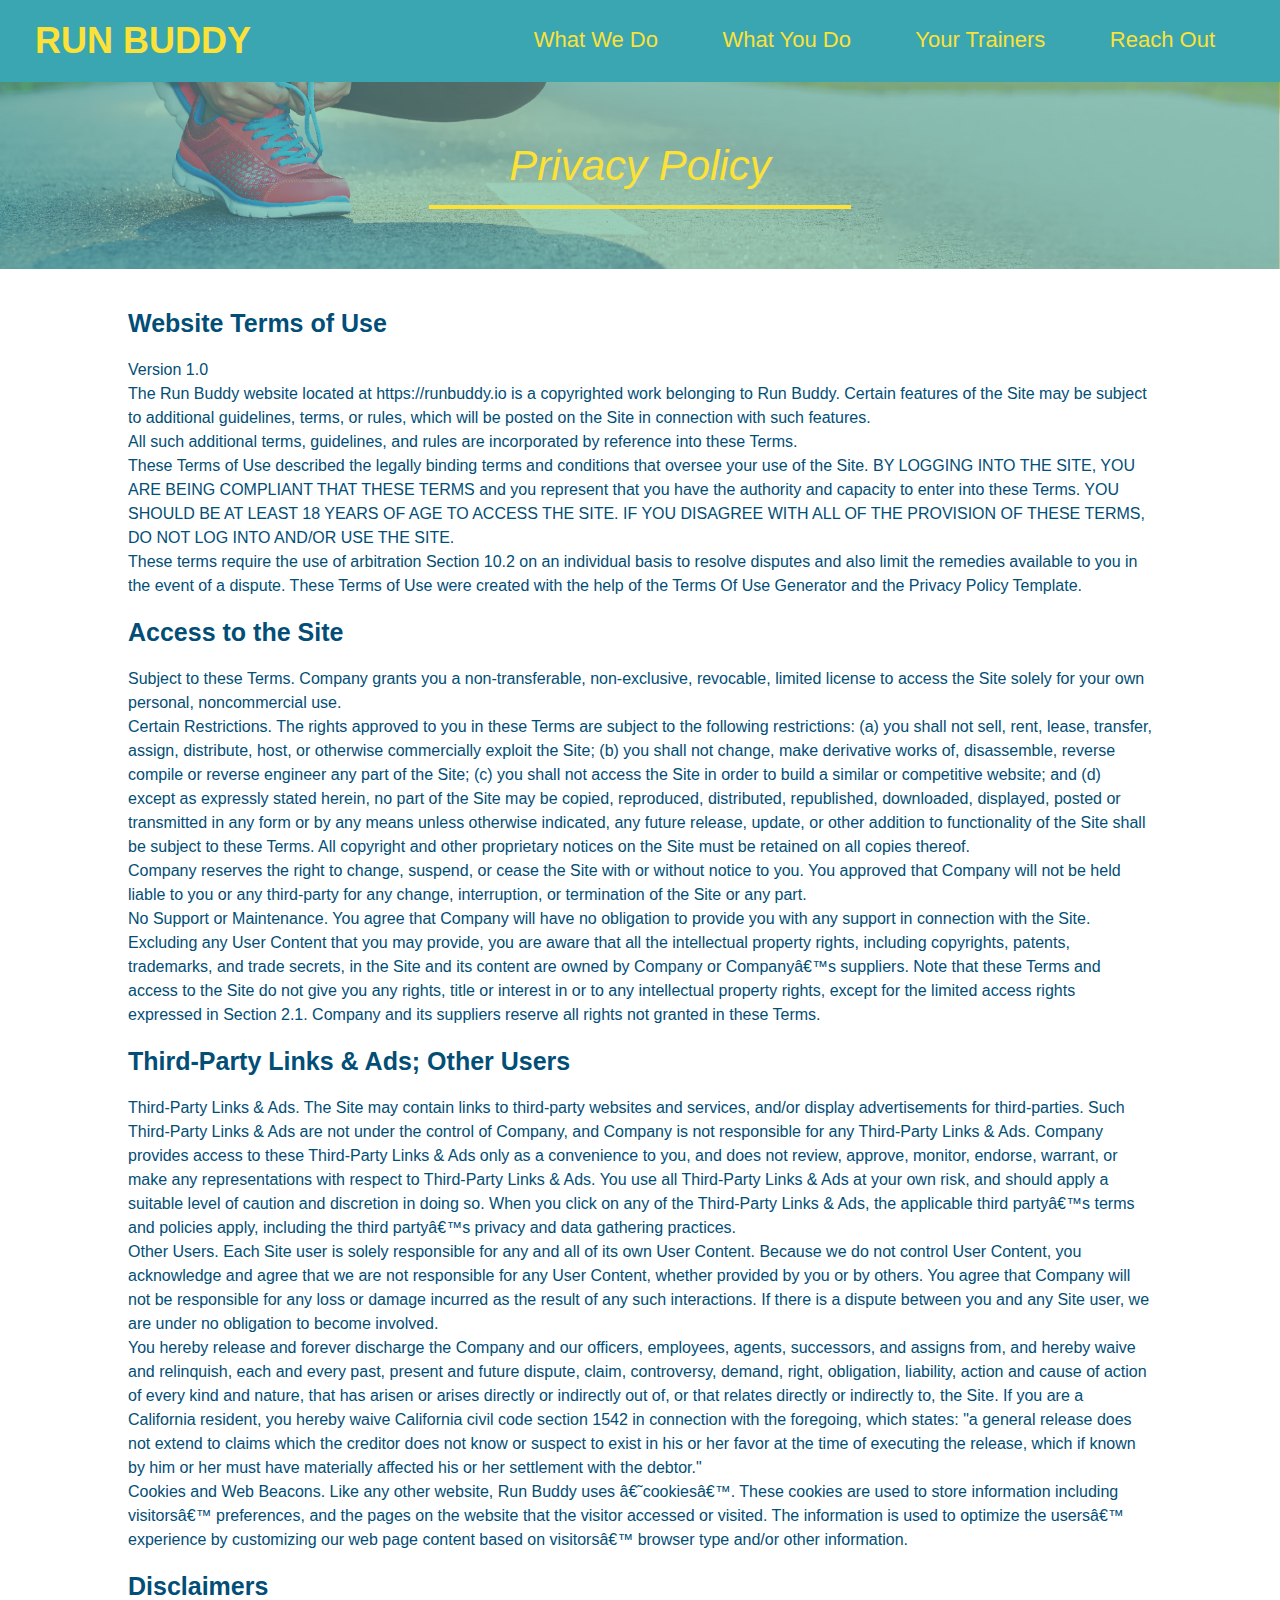
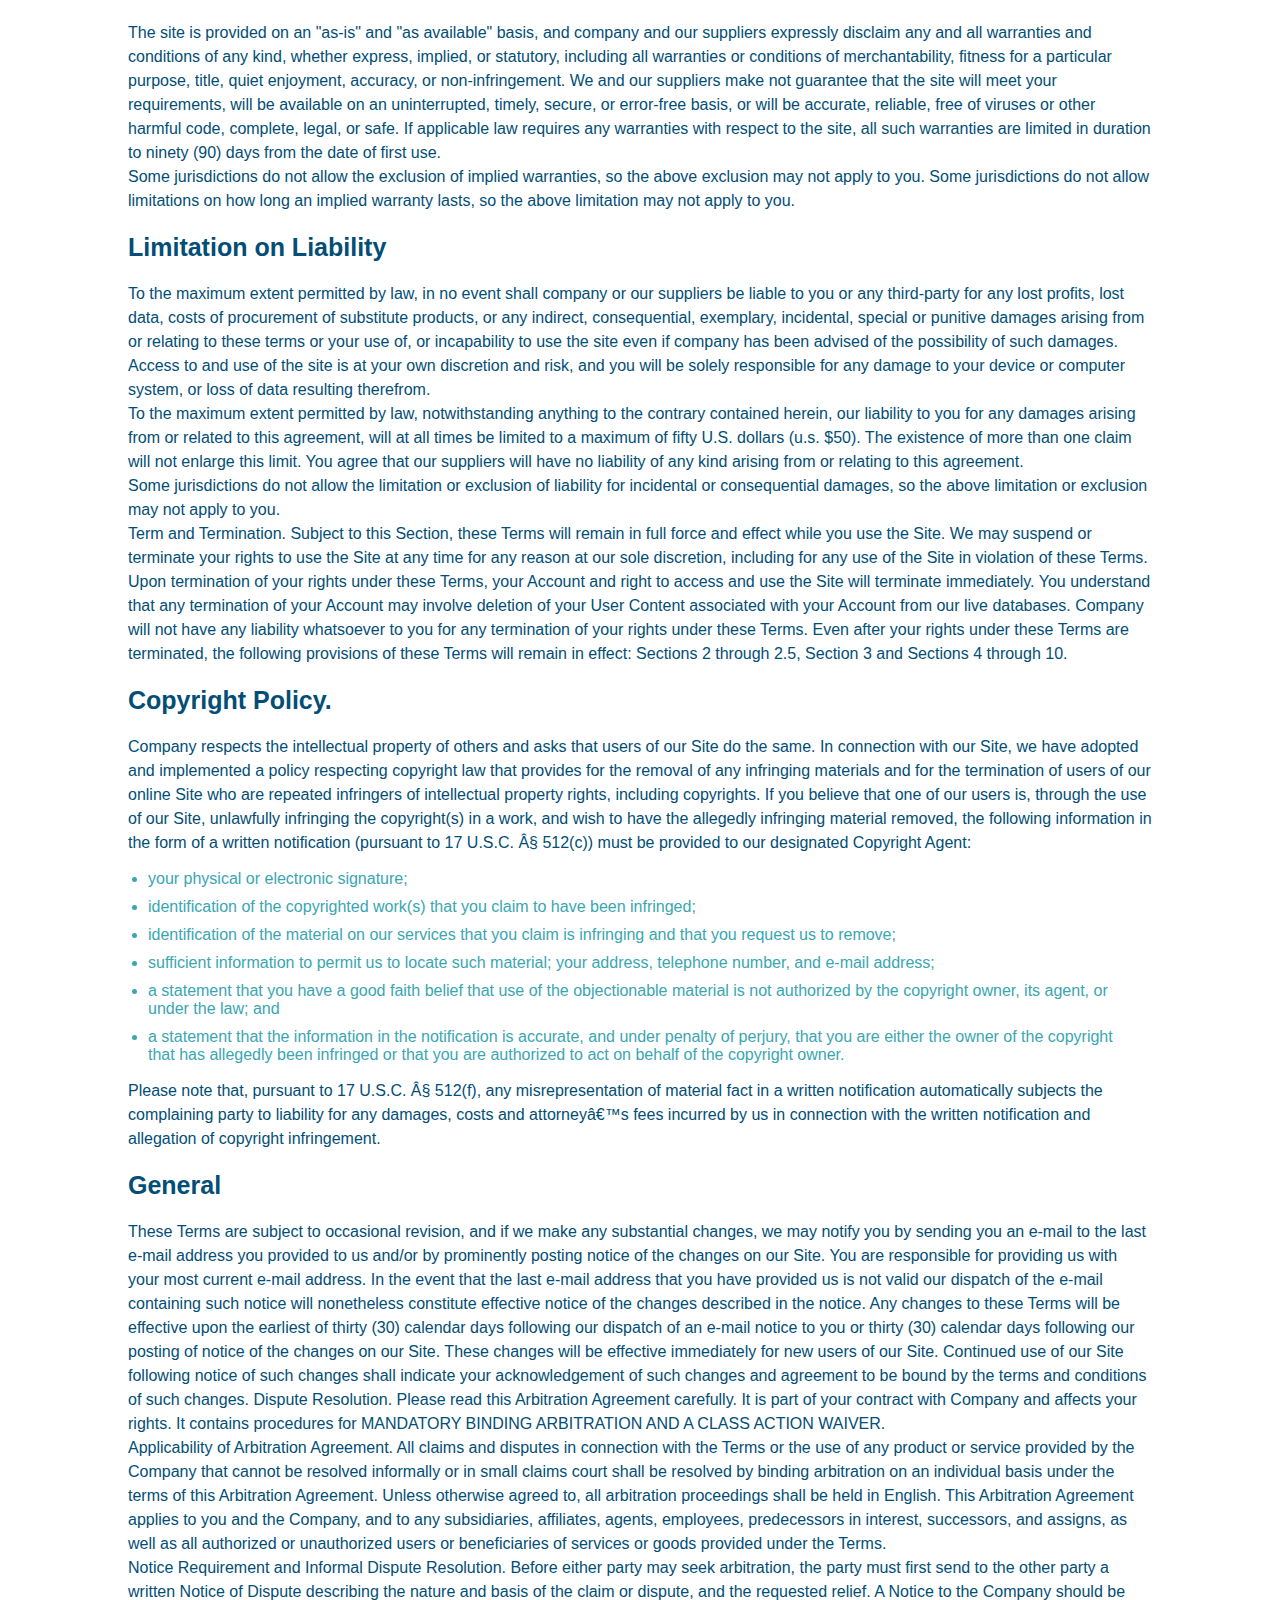
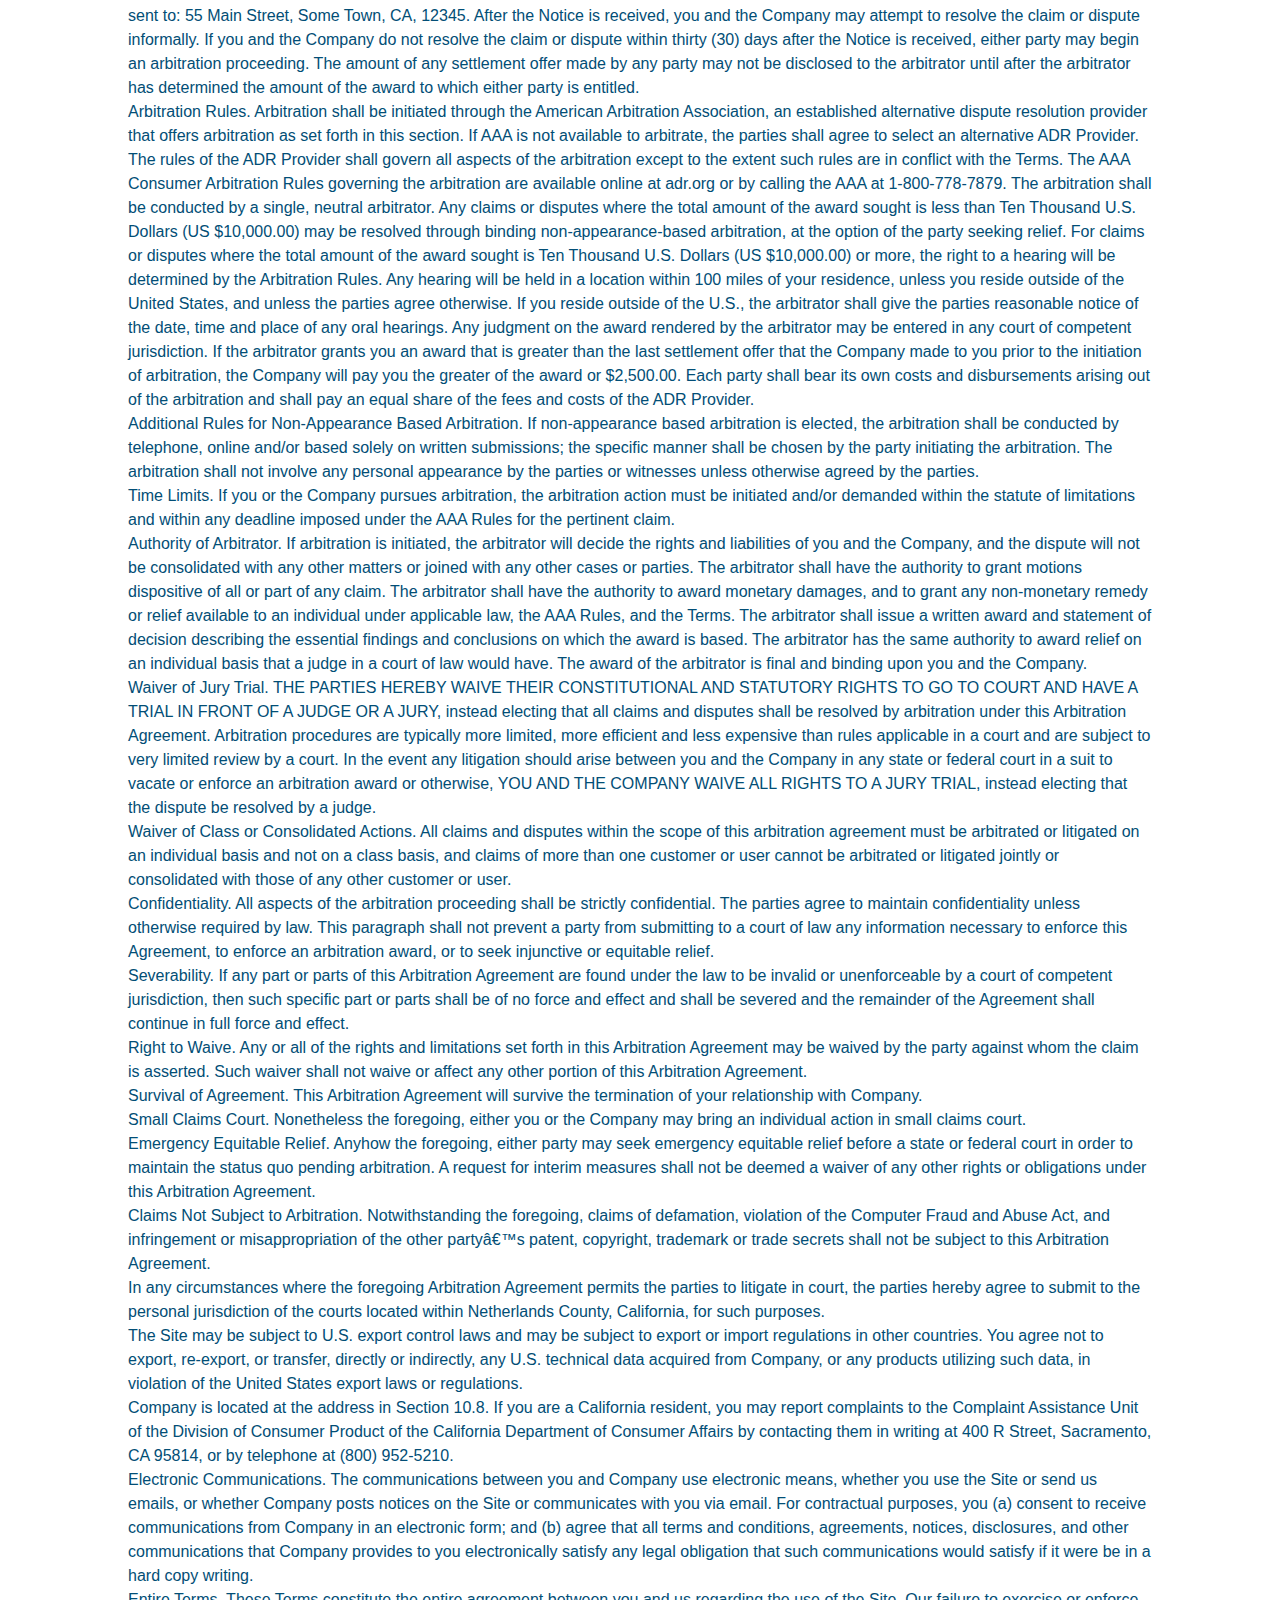
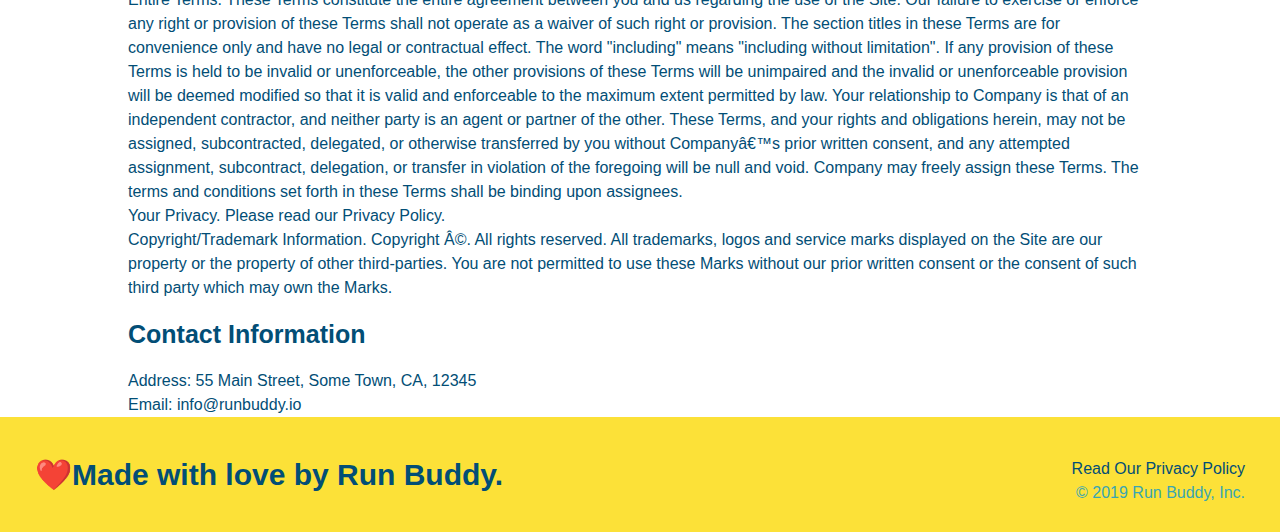
==== privacy-policy.html @ bc2515aa "privacy policy" ====
<!DOCTYPE html>
<html lang="en">
  <head>
    <meta charset="UTF-8" />
    <title>Privacy Policy - Run Buddy</title>
    <link rel="stylesheet" href="./assets/css/style.css">
    <link rel="stylesheet" href="./assets/css/secondary-styles.css">
  </head>

  <body>
    <header>
      <h1>
        <a href="/">RUN BUDDY</a>
      </h1>
      <nav>
        <!-- Unordered List -->
        <ul>
          <!-- List Item -->
          <li>
            <!-- Anchor -->
            <a href="./index.html#what-we-do">What We Do</a>
          </li>
          <li>
            <a href="./index.html#what-you-do">What You Do</a>
          </li>
          <li>
            <a href="./index.html#your-trainers">Your Trainers</a>
          </li>
          <li>
            <a href="./index.html#reach-out">Reach Out</a>
          </li>
        </ul>
      </nav>
    </header>
    <section class="hero">
      <h2 class="page-title">Privacy Policy</h2>
    </section>
    <article class="secondary-content">
      <h3>Website Terms of Use</h3>

      <p>Version 1.0</p>

      <p>
        The Run Buddy website located at https://runbuddy.io is a copyrighted
        work belonging to Run Buddy. Certain features of the Site may be subject
        to additional guidelines, terms, or rules, which will be posted on the
        Site in connection with such features.
      </p>

      <p>
        All such additional terms, guidelines, and rules are incorporated by
        reference into these Terms.
      </p>

      <p>
        These Terms of Use described the legally binding terms and conditions
        that oversee your use of the Site. BY LOGGING INTO THE SITE, YOU ARE
        BEING COMPLIANT THAT THESE TERMS and you represent that you have the
        authority and capacity to enter into these Terms. YOU SHOULD BE AT LEAST
        18 YEARS OF AGE TO ACCESS THE SITE. IF YOU DISAGREE WITH ALL OF THE
        PROVISION OF THESE TERMS, DO NOT LOG INTO AND/OR USE THE SITE.
      </p>

      <p>
        These terms require the use of arbitration Section 10.2 on an individual
        basis to resolve disputes and also limit the remedies available to you
        in the event of a dispute. These Terms of Use were created with the help
        of the Terms Of Use Generator and the Privacy Policy Template.
      </p>

      <h3>Access to the Site</h3>

      <p>
        Subject to these Terms. Company grants you a non-transferable,
        non-exclusive, revocable, limited license to access the Site solely for
        your own personal, noncommercial use.
      </p>

      <p>
        Certain Restrictions. The rights approved to you in these Terms are
        subject to the following restrictions: (a) you shall not sell, rent,
        lease, transfer, assign, distribute, host, or otherwise commercially
        exploit the Site; (b) you shall not change, make derivative works of,
        disassemble, reverse compile or reverse engineer any part of the Site;
        (c) you shall not access the Site in order to build a similar or
        competitive website; and (d) except as expressly stated herein, no part
        of the Site may be copied, reproduced, distributed, republished,
        downloaded, displayed, posted or transmitted in any form or by any means
        unless otherwise indicated, any future release, update, or other
        addition to functionality of the Site shall be subject to these Terms.
        All copyright and other proprietary notices on the Site must be retained
        on all copies thereof.
      </p>

      <p>
        Company reserves the right to change, suspend, or cease the Site with or
        without notice to you. You approved that Company will not be held liable
        to you or any third-party for any change, interruption, or termination
        of the Site or any part.
      </p>

      <p>
        No Support or Maintenance. You agree that Company will have no
        obligation to provide you with any support in connection with the Site.
      </p>

      <p>
        Excluding any User Content that you may provide, you are aware that all
        the intellectual property rights, including copyrights, patents,
        trademarks, and trade secrets, in the Site and its content are owned by
        Company or Companyâ€™s suppliers. Note that these Terms and access to
        the Site do not give you any rights, title or interest in or to any
        intellectual property rights, except for the limited access rights
        expressed in Section 2.1. Company and its suppliers reserve all rights
        not granted in these Terms.
      </p>

      <h3>Third-Party Links & Ads; Other Users</h3>

      <p>
        Third-Party Links & Ads. The Site may contain links to third-party
        websites and services, and/or display advertisements for third-parties.
        Such Third-Party Links & Ads are not under the control of Company, and
        Company is not responsible for any Third-Party Links & Ads. Company
        provides access to these Third-Party Links & Ads only as a convenience
        to you, and does not review, approve, monitor, endorse, warrant, or make
        any representations with respect to Third-Party Links & Ads. You use all
        Third-Party Links & Ads at your own risk, and should apply a suitable
        level of caution and discretion in doing so. When you click on any of
        the Third-Party Links & Ads, the applicable third partyâ€™s terms and
        policies apply, including the third partyâ€™s privacy and data gathering
        practices.
      </p>

      <p>
        Other Users. Each Site user is solely responsible for any and all of its
        own User Content. Because we do not control User Content, you
        acknowledge and agree that we are not responsible for any User Content,
        whether provided by you or by others. You agree that Company will not be
        responsible for any loss or damage incurred as the result of any such
        interactions. If there is a dispute between you and any Site user, we
        are under no obligation to become involved.
      </p>

      <p>
        You hereby release and forever discharge the Company and our officers,
        employees, agents, successors, and assigns from, and hereby waive and
        relinquish, each and every past, present and future dispute, claim,
        controversy, demand, right, obligation, liability, action and cause of
        action of every kind and nature, that has arisen or arises directly or
        indirectly out of, or that relates directly or indirectly to, the Site.
        If you are a California resident, you hereby waive California civil code
        section 1542 in connection with the foregoing, which states: "a general
        release does not extend to claims which the creditor does not know or
        suspect to exist in his or her favor at the time of executing the
        release, which if known by him or her must have materially affected his
        or her settlement with the debtor."
      </p>

      <p>
        Cookies and Web Beacons. Like any other website, Run Buddy uses
        â€˜cookiesâ€™. These cookies are used to store information including
        visitorsâ€™ preferences, and the pages on the website that the visitor
        accessed or visited. The information is used to optimize the usersâ€™
        experience by customizing our web page content based on visitorsâ€™
        browser type and/or other information.
      </p>

      <h3>Disclaimers</h3>

      <p>
        The site is provided on an "as-is" and "as available" basis, and company
        and our suppliers expressly disclaim any and all warranties and
        conditions of any kind, whether express, implied, or statutory,
        including all warranties or conditions of merchantability, fitness for a
        particular purpose, title, quiet enjoyment, accuracy, or
        non-infringement. We and our suppliers make not guarantee that the site
        will meet your requirements, will be available on an uninterrupted,
        timely, secure, or error-free basis, or will be accurate, reliable, free
        of viruses or other harmful code, complete, legal, or safe. If
        applicable law requires any warranties with respect to the site, all
        such warranties are limited in duration to ninety (90) days from the
        date of first use.
      </p>

      <p>
        Some jurisdictions do not allow the exclusion of implied warranties, so
        the above exclusion may not apply to you. Some jurisdictions do not
        allow limitations on how long an implied warranty lasts, so the above
        limitation may not apply to you.
      </p>

      <h3>Limitation on Liability</h3>

      <p>
        To the maximum extent permitted by law, in no event shall company or our
        suppliers be liable to you or any third-party for any lost profits, lost
        data, costs of procurement of substitute products, or any indirect,
        consequential, exemplary, incidental, special or punitive damages
        arising from or relating to these terms or your use of, or incapability
        to use the site even if company has been advised of the possibility of
        such damages. Access to and use of the site is at your own discretion
        and risk, and you will be solely responsible for any damage to your
        device or computer system, or loss of data resulting therefrom.
      </p>

      <p>
        To the maximum extent permitted by law, notwithstanding anything to the
        contrary contained herein, our liability to you for any damages arising
        from or related to this agreement, will at all times be limited to a
        maximum of fifty U.S. dollars (u.s. $50). The existence of more than one
        claim will not enlarge this limit. You agree that our suppliers will
        have no liability of any kind arising from or relating to this
        agreement.
      </p>

      <p>
        Some jurisdictions do not allow the limitation or exclusion of liability
        for incidental or consequential damages, so the above limitation or
        exclusion may not apply to you.
      </p>

      <p>
        Term and Termination. Subject to this Section, these Terms will remain
        in full force and effect while you use the Site. We may suspend or
        terminate your rights to use the Site at any time for any reason at our
        sole discretion, including for any use of the Site in violation of these
        Terms. Upon termination of your rights under these Terms, your Account
        and right to access and use the Site will terminate immediately. You
        understand that any termination of your Account may involve deletion of
        your User Content associated with your Account from our live databases.
        Company will not have any liability whatsoever to you for any
        termination of your rights under these Terms. Even after your rights
        under these Terms are terminated, the following provisions of these
        Terms will remain in effect: Sections 2 through 2.5, Section 3 and
        Sections 4 through 10.
      </p>

      <h3>Copyright Policy.</h3>

      <p>
        Company respects the intellectual property of others and asks that users
        of our Site do the same. In connection with our Site, we have adopted
        and implemented a policy respecting copyright law that provides for the
        removal of any infringing materials and for the termination of users of
        our online Site who are repeated infringers of intellectual property
        rights, including copyrights. If you believe that one of our users is,
        through the use of our Site, unlawfully infringing the copyright(s) in a
        work, and wish to have the allegedly infringing material removed, the
        following information in the form of a written notification (pursuant to
        17 U.S.C. Â§ 512(c)) must be provided to our designated Copyright Agent:
      </p>

      <ul>
        <li>your physical or electronic signature;</li>
        <li>
          identification of the copyrighted work(s) that you claim to have been
          infringed;
        </li>
        <li>
          identification of the material on our services that you claim is
          infringing and that you request us to remove;
        </li>
        <li>
          sufficient information to permit us to locate such material; your
          address, telephone number, and e-mail address;
        </li>
        <li>
          a statement that you have a good faith belief that use of the
          objectionable material is not authorized by the copyright owner, its
          agent, or under the law; and
        </li>
        <li>
          a statement that the information in the notification is accurate, and
          under penalty of perjury, that you are either the owner of the
          copyright that has allegedly been infringed or that you are authorized
          to act on behalf of the copyright owner.
        </li>
      </ul>

      <p>
        Please note that, pursuant to 17 U.S.C. Â§ 512(f), any misrepresentation
        of material fact in a written notification automatically subjects the
        complaining party to liability for any damages, costs and attorneyâ€™s
        fees incurred by us in connection with the written notification and
        allegation of copyright infringement.
      </p>

      <h3>General</h3>

      <p>
        These Terms are subject to occasional revision, and if we make any
        substantial changes, we may notify you by sending you an e-mail to the
        last e-mail address you provided to us and/or by prominently posting
        notice of the changes on our Site. You are responsible for providing us
        with your most current e-mail address. In the event that the last e-mail
        address that you have provided us is not valid our dispatch of the
        e-mail containing such notice will nonetheless constitute effective
        notice of the changes described in the notice. Any changes to these
        Terms will be effective upon the earliest of thirty (30) calendar days
        following our dispatch of an e-mail notice to you or thirty (30)
        calendar days following our posting of notice of the changes on our
        Site. These changes will be effective immediately for new users of our
        Site. Continued use of our Site following notice of such changes shall
        indicate your acknowledgement of such changes and agreement to be bound
        by the terms and conditions of such changes. Dispute Resolution. Please
        read this Arbitration Agreement carefully. It is part of your contract
        with Company and affects your rights. It contains procedures for
        MANDATORY BINDING ARBITRATION AND A CLASS ACTION WAIVER.
      </p>

      <p>
        Applicability of Arbitration Agreement. All claims and disputes in
        connection with the Terms or the use of any product or service provided
        by the Company that cannot be resolved informally or in small claims
        court shall be resolved by binding arbitration on an individual basis
        under the terms of this Arbitration Agreement. Unless otherwise agreed
        to, all arbitration proceedings shall be held in English. This
        Arbitration Agreement applies to you and the Company, and to any
        subsidiaries, affiliates, agents, employees, predecessors in interest,
        successors, and assigns, as well as all authorized or unauthorized users
        or beneficiaries of services or goods provided under the Terms.
      </p>

      <p>
        Notice Requirement and Informal Dispute Resolution. Before either party
        may seek arbitration, the party must first send to the other party a
        written Notice of Dispute describing the nature and basis of the claim
        or dispute, and the requested relief. A Notice to the Company should be
        sent to: 55 Main Street, Some Town, CA, 12345. After the Notice is
        received, you and the Company may attempt to resolve the claim or
        dispute informally. If you and the Company do not resolve the claim or
        dispute within thirty (30) days after the Notice is received, either
        party may begin an arbitration proceeding. The amount of any settlement
        offer made by any party may not be disclosed to the arbitrator until
        after the arbitrator has determined the amount of the award to which
        either party is entitled.
      </p>

      <p>
        Arbitration Rules. Arbitration shall be initiated through the American
        Arbitration Association, an established alternative dispute resolution
        provider that offers arbitration as set forth in this section. If AAA is
        not available to arbitrate, the parties shall agree to select an
        alternative ADR Provider. The rules of the ADR Provider shall govern all
        aspects of the arbitration except to the extent such rules are in
        conflict with the Terms. The AAA Consumer Arbitration Rules governing
        the arbitration are available online at adr.org or by calling the AAA at
        1-800-778-7879. The arbitration shall be conducted by a single, neutral
        arbitrator. Any claims or disputes where the total amount of the award
        sought is less than Ten Thousand U.S. Dollars (US $10,000.00) may be
        resolved through binding non-appearance-based arbitration, at the option
        of the party seeking relief. For claims or disputes where the total
        amount of the award sought is Ten Thousand U.S. Dollars (US $10,000.00)
        or more, the right to a hearing will be determined by the Arbitration
        Rules. Any hearing will be held in a location within 100 miles of your
        residence, unless you reside outside of the United States, and unless
        the parties agree otherwise. If you reside outside of the U.S., the
        arbitrator shall give the parties reasonable notice of the date, time
        and place of any oral hearings. Any judgment on the award rendered by
        the arbitrator may be entered in any court of competent jurisdiction. If
        the arbitrator grants you an award that is greater than the last
        settlement offer that the Company made to you prior to the initiation of
        arbitration, the Company will pay you the greater of the award or
        $2,500.00. Each party shall bear its own costs and disbursements arising
        out of the arbitration and shall pay an equal share of the fees and
        costs of the ADR Provider.
      </p>

      <p>
        Additional Rules for Non-Appearance Based Arbitration. If non-appearance
        based arbitration is elected, the arbitration shall be conducted by
        telephone, online and/or based solely on written submissions; the
        specific manner shall be chosen by the party initiating the arbitration.
        The arbitration shall not involve any personal appearance by the parties
        or witnesses unless otherwise agreed by the parties.
      </p>

      <p>
        Time Limits. If you or the Company pursues arbitration, the arbitration
        action must be initiated and/or demanded within the statute of
        limitations and within any deadline imposed under the AAA Rules for the
        pertinent claim.
      </p>

      <p>
        Authority of Arbitrator. If arbitration is initiated, the arbitrator
        will decide the rights and liabilities of you and the Company, and the
        dispute will not be consolidated with any other matters or joined with
        any other cases or parties. The arbitrator shall have the authority to
        grant motions dispositive of all or part of any claim. The arbitrator
        shall have the authority to award monetary damages, and to grant any
        non-monetary remedy or relief available to an individual under
        applicable law, the AAA Rules, and the Terms. The arbitrator shall issue
        a written award and statement of decision describing the essential
        findings and conclusions on which the award is based. The arbitrator has
        the same authority to award relief on an individual basis that a judge
        in a court of law would have. The award of the arbitrator is final and
        binding upon you and the Company.
      </p>

      <p>
        Waiver of Jury Trial. THE PARTIES HEREBY WAIVE THEIR CONSTITUTIONAL AND
        STATUTORY RIGHTS TO GO TO COURT AND HAVE A TRIAL IN FRONT OF A JUDGE OR
        A JURY, instead electing that all claims and disputes shall be resolved
        by arbitration under this Arbitration Agreement. Arbitration procedures
        are typically more limited, more efficient and less expensive than rules
        applicable in a court and are subject to very limited review by a court.
        In the event any litigation should arise between you and the Company in
        any state or federal court in a suit to vacate or enforce an arbitration
        award or otherwise, YOU AND THE COMPANY WAIVE ALL RIGHTS TO A JURY
        TRIAL, instead electing that the dispute be resolved by a judge.
      </p>

      <p>
        Waiver of Class or Consolidated Actions. All claims and disputes within
        the scope of this arbitration agreement must be arbitrated or litigated
        on an individual basis and not on a class basis, and claims of more than
        one customer or user cannot be arbitrated or litigated jointly or
        consolidated with those of any other customer or user.
      </p>

      <p>
        Confidentiality. All aspects of the arbitration proceeding shall be
        strictly confidential. The parties agree to maintain confidentiality
        unless otherwise required by law. This paragraph shall not prevent a
        party from submitting to a court of law any information necessary to
        enforce this Agreement, to enforce an arbitration award, or to seek
        injunctive or equitable relief.
      </p>

      <p>
        Severability. If any part or parts of this Arbitration Agreement are
        found under the law to be invalid or unenforceable by a court of
        competent jurisdiction, then such specific part or parts shall be of no
        force and effect and shall be severed and the remainder of the Agreement
        shall continue in full force and effect.
      </p>

      <p>
        Right to Waive. Any or all of the rights and limitations set forth in
        this Arbitration Agreement may be waived by the party against whom the
        claim is asserted. Such waiver shall not waive or affect any other
        portion of this Arbitration Agreement.
      </p>

      <p>
        Survival of Agreement. This Arbitration Agreement will survive the
        termination of your relationship with Company.
      </p>

      <p>
        Small Claims Court. Nonetheless the foregoing, either you or the Company
        may bring an individual action in small claims court.
      </p>

      <p>
        Emergency Equitable Relief. Anyhow the foregoing, either party may seek
        emergency equitable relief before a state or federal court in order to
        maintain the status quo pending arbitration. A request for interim
        measures shall not be deemed a waiver of any other rights or obligations
        under this Arbitration Agreement.
      </p>

      <p>
        Claims Not Subject to Arbitration. Notwithstanding the foregoing, claims
        of defamation, violation of the Computer Fraud and Abuse Act, and
        infringement or misappropriation of the other partyâ€™s patent,
        copyright, trademark or trade secrets shall not be subject to this
        Arbitration Agreement.
      </p>

      <p>
        In any circumstances where the foregoing Arbitration Agreement permits
        the parties to litigate in court, the parties hereby agree to submit to
        the personal jurisdiction of the courts located within Netherlands
        County, California, for such purposes.
      </p>

      <p>
        The Site may be subject to U.S. export control laws and may be subject
        to export or import regulations in other countries. You agree not to
        export, re-export, or transfer, directly or indirectly, any U.S.
        technical data acquired from Company, or any products utilizing such
        data, in violation of the United States export laws or regulations.
      </p>

      <p>
        Company is located at the address in Section 10.8. If you are a
        California resident, you may report complaints to the Complaint
        Assistance Unit of the Division of Consumer Product of the California
        Department of Consumer Affairs by contacting them in writing at 400 R
        Street, Sacramento, CA 95814, or by telephone at (800) 952-5210.
      </p>

      <p>
        Electronic Communications. The communications between you and Company
        use electronic means, whether you use the Site or send us emails, or
        whether Company posts notices on the Site or communicates with you via
        email. For contractual purposes, you (a) consent to receive
        communications from Company in an electronic form; and (b) agree that
        all terms and conditions, agreements, notices, disclosures, and other
        communications that Company provides to you electronically satisfy any
        legal obligation that such communications would satisfy if it were be in
        a hard copy writing.
      </p>

      <p>
        Entire Terms. These Terms constitute the entire agreement between you
        and us regarding the use of the Site. Our failure to exercise or enforce
        any right or provision of these Terms shall not operate as a waiver of
        such right or provision. The section titles in these Terms are for
        convenience only and have no legal or contractual effect. The word
        "including" means "including without limitation". If any provision of
        these Terms is held to be invalid or unenforceable, the other provisions
        of these Terms will be unimpaired and the invalid or unenforceable
        provision will be deemed modified so that it is valid and enforceable to
        the maximum extent permitted by law. Your relationship to Company is
        that of an independent contractor, and neither party is an agent or
        partner of the other. These Terms, and your rights and obligations
        herein, may not be assigned, subcontracted, delegated, or otherwise
        transferred by you without Companyâ€™s prior written consent, and any
        attempted assignment, subcontract, delegation, or transfer in violation
        of the foregoing will be null and void. Company may freely assign these
        Terms. The terms and conditions set forth in these Terms shall be
        binding upon assignees.
      </p>

      <p>Your Privacy. Please read our Privacy Policy.</p>

      <p>
        Copyright/Trademark Information. Copyright Â©. All rights reserved. All
        trademarks, logos and service marks displayed on the Site are our
        property or the property of other third-parties. You are not permitted
        to use these Marks without our prior written consent or the consent of
        such third party which may own the Marks.
      </p>

      <h3>Contact Information</h3>

      <p>Address: 55 Main Street, Some Town, CA, 12345</p>

      <p>Email: info@runbuddy.io</p>
    </article>
    <footer>
      <h2>&#10084;&#65039;Made with love by Run Buddy.</h2>
      <div>
        <a>Read Our Privacy Policy</a>
        <br />
        &copy; 2019 Run Buddy, Inc.
      </div>
    </footer>
  </body>
</html>
---- assets/css/style.css ----
* {
    margin: 0;
    padding: 0;
    box-sizing: border-box;
}

body {
    font-family: Helvetica, Arial, sans-serif;
    color: #39a6b2;
}

header {
    padding: 20px 35px;
    background-color: #39a6b2;
}

header h1 {
    font-weight: bold;
    font-size: 36px;
    color: #fce138;
    margin: 0;
    display: inline;
}

header a {
    color: #fce138;
    text-decoration: none;
}

header nav {
    float: right;
    margin: 7px 0;
}

header nav ul li {
    display: inline;
}

header nav ul li a {
    margin: 0 30px;
    font-weight: lighter;
    font-size: 22px;
}

footer {
    background: #fce138;
    width: 100%;
    padding: 40px 35px;
}

footer h2 {
    display: inline;
    color: #024e76;
    font-size: 30px;
    margin: 0;
}

footer div {
    float: right;
    line-height: 1.5;
    text-align: right;
}

footer a {
    color: #024e76;
}

section {
    padding: 60px;
}

.hero {
    background-image: url("../images/hero-bg.jpg");
    height: 600px;
    background-size: cover;
    background-position: center;
    position: relative;
}

.hero-form {
    color: #024e76;
    background-color: #fce138;
    padding: 20px;
    width: 500px;
    border: solid 3px #024e76;
    position: absolute;
    bottom: 120px;
    right: 140px;
}

.hero-form h3 {
    margin: 0;
    font-size: 24px;
}

.hero-form p {
    margin: 5px 0 15px 0;
}

.form-input {
    border: 1px solid #024e76;
    display: block;
    padding: 7px 15px;
    font-size: 16px;
    color: #024e76;
    width: 100%;
    margin-bottom: 15px;
}

.hero-form label {
    margin: 0 5px;
}

.hero-form button {
    color: #fce138;
    background-color: #024e76;
    border: none;
    padding: 10px 20px;
    font-size: 16px;
}

.intro {
    text-align: center;
}


.intro p {
    line-height: 1.7;
    color: #39a6b2;
    width: 80%;
    font-size: 20px;
    margin: 0 auto;
}

.steps {
    text-align: center;
    background: #fce138;
}

.steps div {
    margin-bottom: 80px;
}

.steps img {
    width: 15%;
    margin: 10px 0;
}

.steps h3 {
    color: #024e76;
    font-size: 46px;
    margin-top: 10px;
}

.steps p {
    color: #39a6b2;
    font-size: 23px;
}

.steps span {
    font-size: 38px;
}

.section-title {
    font-size: 55px;
    color: #024e76;
    margin-bottom: 35px;
    padding: 0 100px 20px 100px;
    display: inline-block;
    border-bottom: 3px solid;
}

.primary-border {
    border-color: #fce138;
}

.secondary-border {
    border-color: #39a6b2;
}

.trainers {
    text-align: center;
}

.trainer {
    width: 900px;
    margin: 0 auto 30px auto;
    background: #024e76;
    color: #fce138;
    overflow: auto;
}

.trainer img {
    width: 35%;
    float: left;
}

.trainer-bio {
    padding: 35px;
    float: left;
    width: 65%;
}

.text-left {
    text-align: left;
}

.text-right {
    text-align: right;
}

.trainer-bio h3 {
    font-size: 32px;
    margin-bottom: 8px;
}

.trainer-bio h4 {
    font-weight: lighter;
    font-size: 26px;
    margin-bottom: 25px;
}

.trainer-bio p {
    font-size: 17px;
    line-height: 1.3;
}

.contact {
    background-color: #024e76;
    text-align: center;
}

.contact h2 {
    color: #fce138;
}

.contact-info iframe {
    width: 400px;
    height: 400px;
}

.contact-info div {
    width: 410px;
    display: inline-block;
    vertical-align: top;
    text-align: left;
    margin: 30px 0 0 60px;
    color: white;
}

.contact-info h3 {
    color: #fce138;
    font-size: 32px;
}

.contact-info p, .contact-info address {
    margin: 20px 0;
    line-height: 1.5;
    font-size: 20px;
    font-style: normal;
}

.contact-info a {
    color: #fce138;
}
---- assets/css/secondary-styles.css ----
.hero {
    background-position: bottom;
    height: auto;
    text-align: center;
    margin-bottom: 40px;
}

.page-title {
    color: #fce138;
    display: inline-block;
    border-bottom: 4px solid #fce138;
    padding: 0 80px 15px 80px;
    font-weight: normal;
    font-size: 42px;
    font-style: italic;
}

.secondary-content {
    width: 80%;
    margin: 0 auto;
    color: #024e76;
}

.secondary-content h3 {
    font-size: 25px;
    margin: 20px 0;
}

.secondary-content p {
    font-size: 16px;
    line-height: 1.5;
    margin: 0 auto;
}

.secondary-content ul {
    margin: 15px 20px;
}

.secondary-content li {
    color: #39a6b2;
    margin: 10px 0;
}
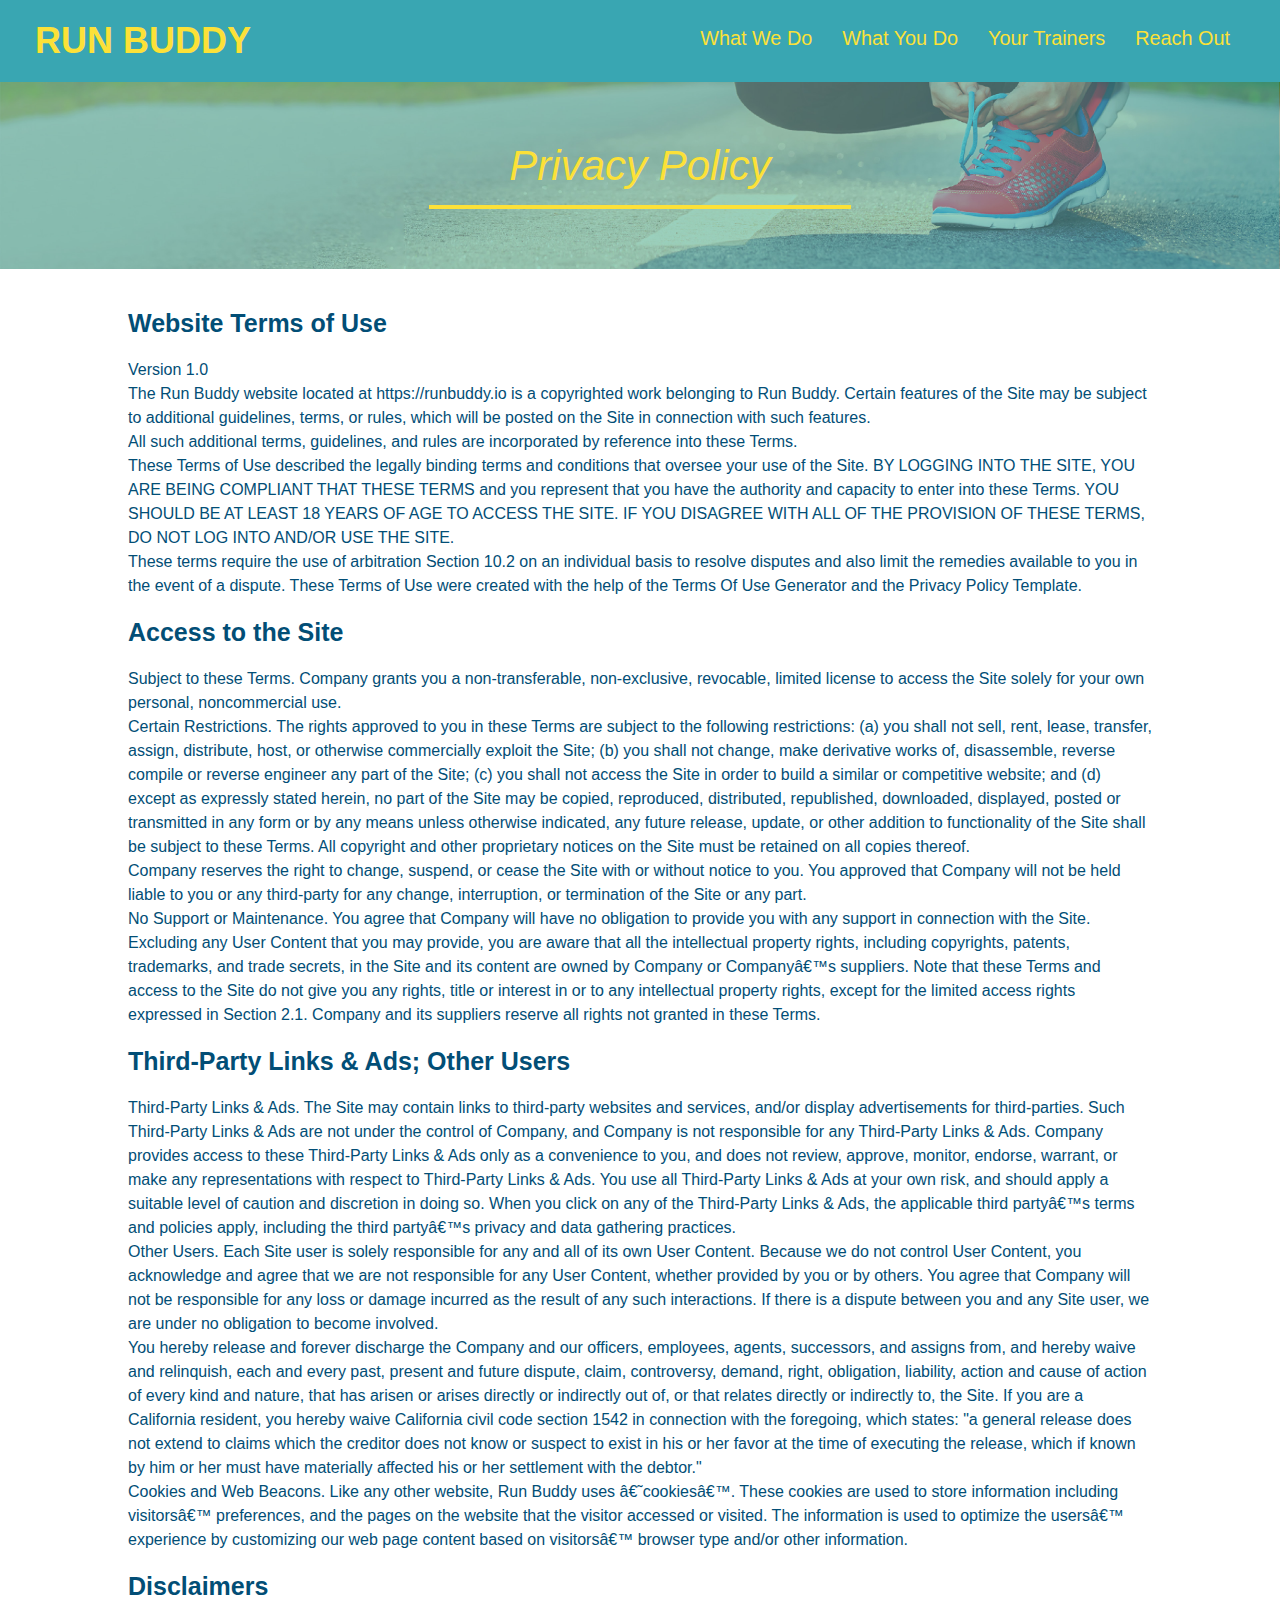
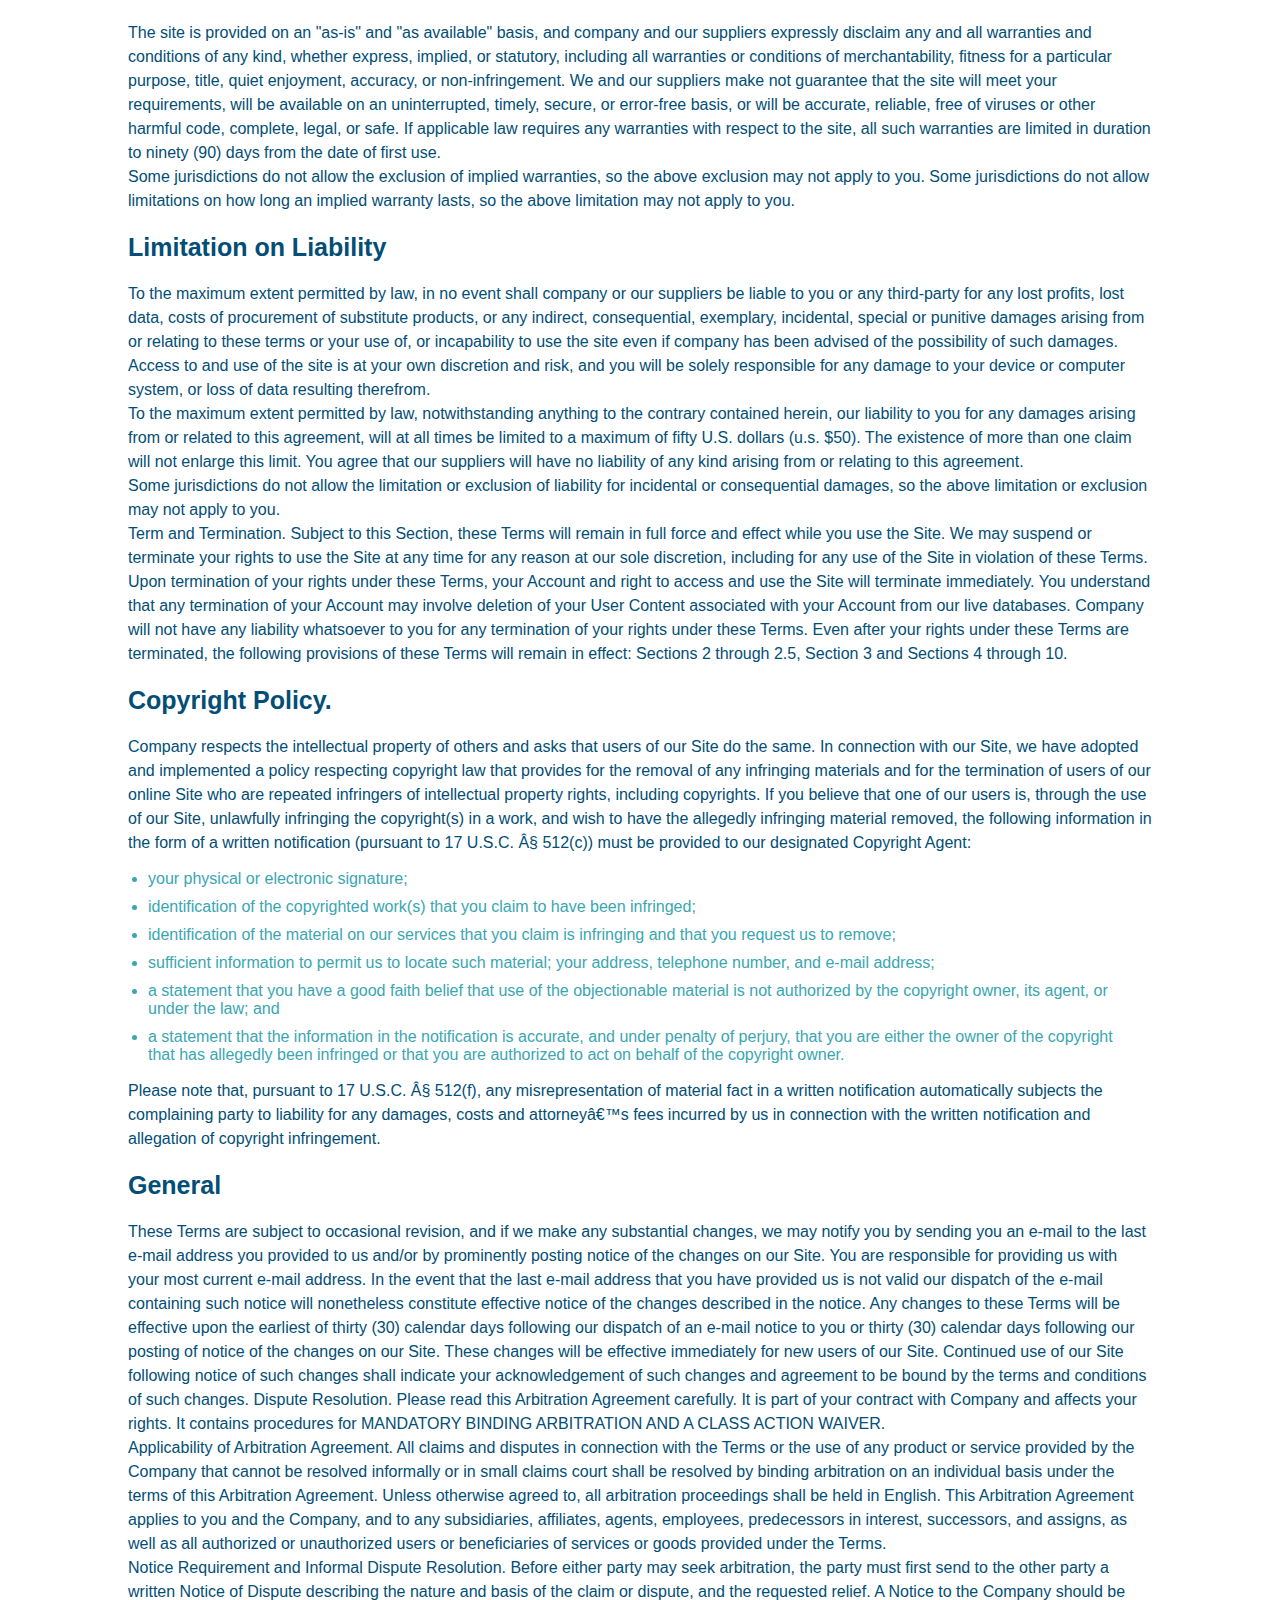
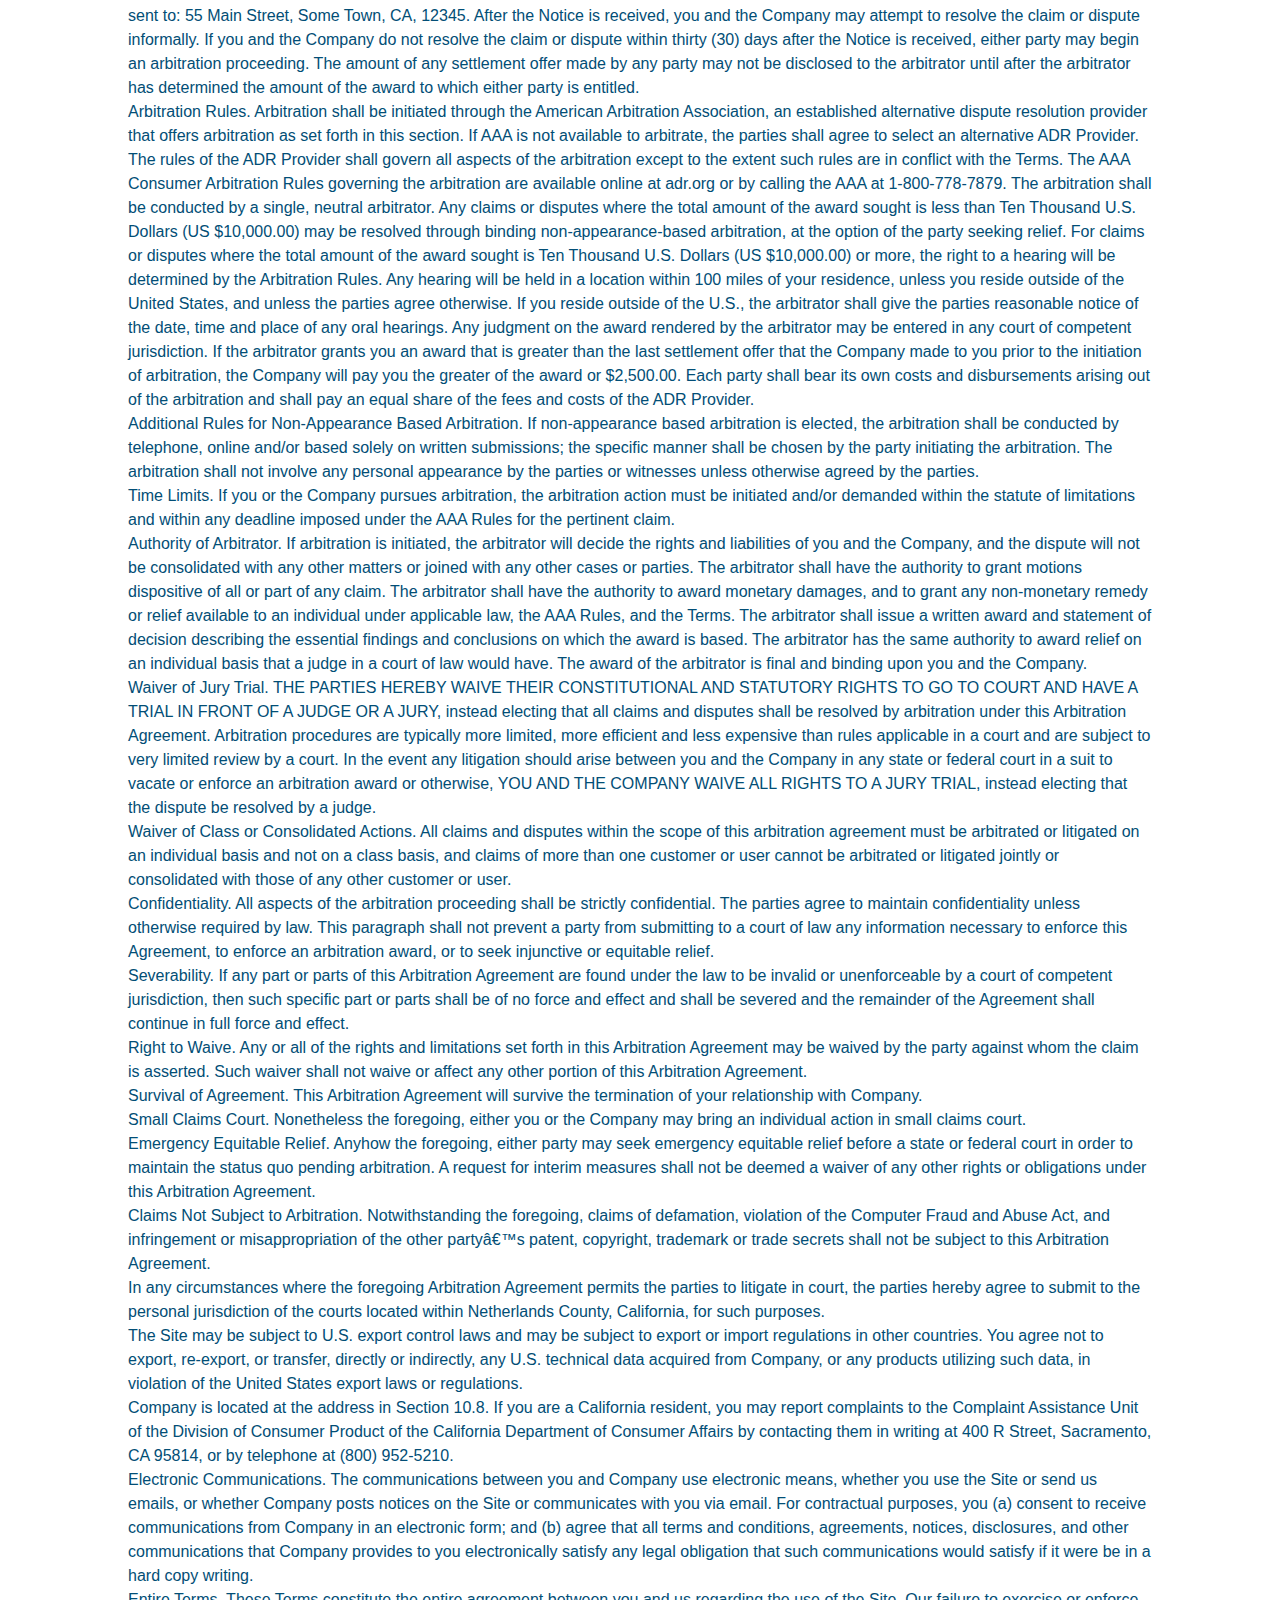
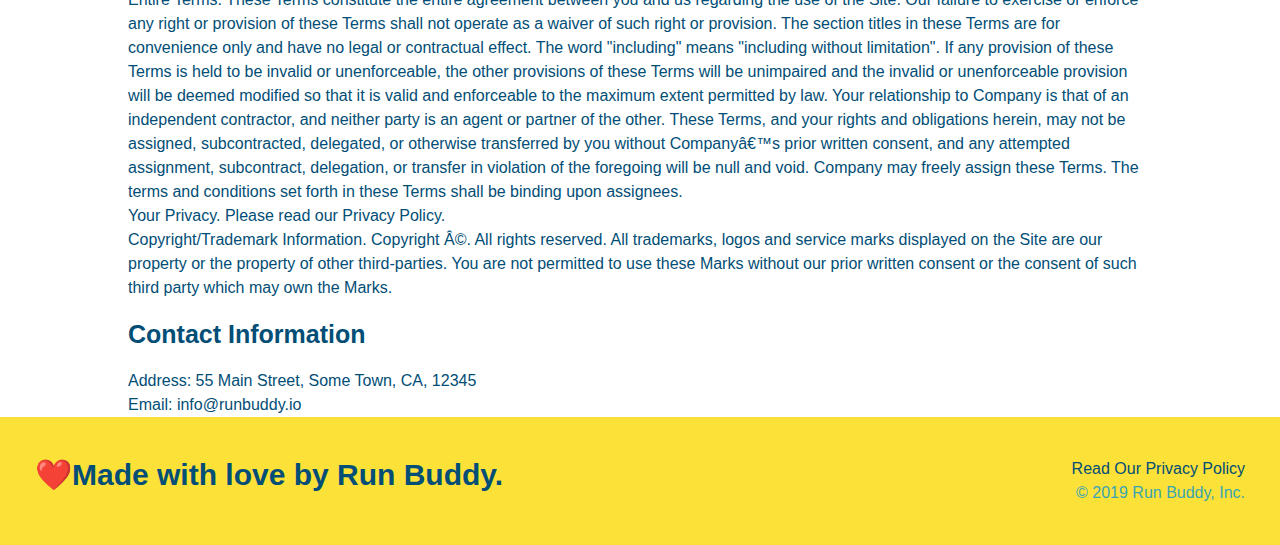
==== commit 48293780: "add media queries" ====
--- a/privacy-policy.html
+++ b/privacy-policy.html
@@ -2,6 +2,7 @@
 <html lang="en">
   <head>
     <meta charset="UTF-8" />
+    <meta name="viewport" content="width=device-width, initial-scale=1.0" />
     <title>Privacy Policy - Run Buddy</title>
     <link rel="stylesheet" href="./assets/css/style.css">
     <link rel="stylesheet" href="./assets/css/secondary-styles.css">
@@ -10,7 +11,7 @@
   <body>
     <header>
       <h1>
-        <a href="/">RUN BUDDY</a>
+        <a href="index.html">RUN BUDDY</a>
       </h1>
       <nav>
         <!-- Unordered List -->
--- a/assets/css/style.css
+++ b/assets/css/style.css
@@ -12,6 +12,9 @@
 header {
     padding: 20px 35px;
     background-color: #39a6b2;
+    display: flex;
+    justify-content: space-between;
+    flex-wrap: wrap;
 }
 
 header h1 {
@@ -19,7 +22,6 @@
     font-size: 36px;
     color: #fce138;
     margin: 0;
-    display: inline;
 }
 
 header a {
@@ -28,35 +30,39 @@
 }
 
 header nav {
-    float: right;
     margin: 7px 0;
 }
 
-header nav ul li {
-    display: inline;
+header nav ul {
+    display: flex;
+    flex-wrap: wrap;
+    justify-content: space-between;
+    align-items: center;
+    list-style: none;
 }
 
 header nav ul li a {
-    margin: 0 30px;
+    padding: 10px 15px;
     font-weight: lighter;
-    font-size: 22px;
+    font-size: 1.55vw;
 }
 
 footer {
     background: #fce138;
     width: 100%;
     padding: 40px 35px;
+    display: flex;
+    justify-content: space-between;
+    flex-wrap: wrap;
 }
 
 footer h2 {
-    display: inline;
     color: #024e76;
     font-size: 30px;
     margin: 0;
 }
 
 footer div {
-    float: right;
     line-height: 1.5;
     text-align: right;
 }
@@ -71,21 +77,36 @@
 
 .hero {
     background-image: url("../images/hero-bg.jpg");
-    height: 600px;
     background-size: cover;
     background-position: center;
-    position: relative;
+    display: flex;
+    justify-content: center;
+    flex-wrap: wrap;
+    align-items: flex-start;
+}
+
+.hero-cta {
+    width: 35%;
+    text-align: right;
+    margin: 3.5%;
+    color: #fff;
+    font-size: 18px;
+    line-height: 1.2;
+}
+
+.hero-cta h2 {
+    font-style: italic;
+    font-size: 55px;
+    color: #fce138;
 }
 
 .hero-form {
     color: #024e76;
     background-color: #fce138;
     padding: 20px;
-    width: 500px;
     border: solid 3px #024e76;
-    position: absolute;
-    bottom: 120px;
-    right: 140px;
+    width: 40%;
+    margin: 3.5%;
 }
 
 .hero-form h3 {
@@ -118,11 +139,6 @@
     padding: 10px 20px;
     font-size: 16px;
 }
-
-.intro {
-    text-align: center;
-}
-
 
 .intro p {
     line-height: 1.7;
@@ -130,44 +146,69 @@
     width: 80%;
     font-size: 20px;
     margin: 0 auto;
+    text-align: center;
 }
 
 .steps {
+    background: #fce138;
+}
+
+.step {
+    margin: 50px auto;
+    padding-bottom: 50px;
+    width: 80%;
+    border-bottom: 1px solid #39a6b2;
+    display: flex;
+    flex-wrap: wrap;
+    align-items: center;
+    justify-content: space-between;
+}
+
+.step h3 {
+    color: #024e76;
+    font-size: 46px;
+    flex: 1 30%;
+}
+
+.step-info {
+    flex: 2 70%;
+    display: flex;
+    flex-wrap: wrap;
+    align-items: center;
+}
+
+.step-text {
+    flex: 12;
+}
+
+.step-text p {
+    color: #39a6b2;
+    font-size: 18px;
+}
+
+.step-text h4 {
+    font-size: 26px;
+    line-height: 1.5;
+    color: #024e76;
+}
+
+.step-img {
+    flex: 1 12%;
+    margin-right: 20px;
+}
+
+.step-img img {
+    max-width: 100%;
+}
+
+.section-title {
+    font-size: 48px;
+    color: #024e76;
+    border-bottom: 3px solid;
+    padding-bottom: 20px;
     text-align: center;
-    background: #fce138;
-}
-
-.steps div {
-    margin-bottom: 80px;
-}
-
-.steps img {
-    width: 15%;
-    margin: 10px 0;
-}
-
-.steps h3 {
-    color: #024e76;
-    font-size: 46px;
-    margin-top: 10px;
-}
-
-.steps p {
-    color: #39a6b2;
-    font-size: 23px;
-}
-
-.steps span {
-    font-size: 38px;
-}
-
-.section-title {
-    font-size: 55px;
-    color: #024e76;
-    margin-bottom: 35px;
-    padding: 0 100px 20px 100px;
-    display: inline-block;
-    border-bottom: 3px solid;
+    margin: 0 auto 35px auto;
+    width: 50%;
 }
 
 .primary-border {
@@ -179,26 +220,27 @@
 }
 
 .trainers {
-    text-align: center;
+    width: 100%;
+    margin: 0 auto;
+    display: flex;
+    flex-wrap: wrap;
+    justify-content: space-around;
 }
 
 .trainer {
-    width: 900px;
-    margin: 0 auto 30px auto;
+    margin: 20px;
     background: #024e76;
     color: #fce138;
-    overflow: auto;
+    flex: 1;
 }
 
 .trainer img {
-    width: 35%;
-    float: left;
+    width: 100%;
 }
 
 .trainer-bio {
-    padding: 35px;
-    float: left;
-    width: 65%;
+    padding: 25px;
+    line-height: 1.3;
 }
 
 .text-left {
@@ -210,41 +252,43 @@
 }
 
 .trainer-bio h3 {
-    font-size: 32px;
-    margin-bottom: 8px;
+    font-size: 28px;
 }
 
 .trainer-bio h4 {
     font-weight: lighter;
-    font-size: 26px;
-    margin-bottom: 25px;
+    font-size: 22px;
+    margin-bottom: 15px;
 }
 
 .trainer-bio p {
     font-size: 17px;
-    line-height: 1.3;
 }
 
 .contact {
     background-color: #024e76;
-    text-align: center;
 }
 
 .contact h2 {
     color: #fce138;
 }
 
+.contact-info {
+    display: flex;
+    justify-content: space-between;
+    flex-wrap: wrap;
+}
+
+.contact-info > * {
+    flex: 1;
+    margin: 15px;
+}
+
 .contact-info iframe {
-    width: 400px;
     height: 400px;
 }
 
 .contact-info div {
-    width: 410px;
-    display: inline-block;
-    vertical-align: top;
-    text-align: left;
-    margin: 30px 0 0 60px;
     color: white;
 }
 
@@ -256,10 +300,53 @@
 .contact-info p, .contact-info address {
     margin: 20px 0;
     line-height: 1.5;
-    font-size: 20px;
+    font-size: 16px;
     font-style: normal;
 }
 
+.contact-form input, .contact-form textarea {
+    border: 1px solid #024e76;
+    display: block;
+    padding: 7px 15px;
+    font-size: 16px;
+    color: #024e76;
+    width: 100%;
+    margin-bottom: 15px;
+    margin-top: 5px;
+}
+
+.contact-form button {
+    width: 100%;
+    border: none;
+    background: #fce138;
+    color: #024e76;
+    text-align: center;
+    padding: 15px 0;
+    font-size: 16px;
+}
+
 .contact-info a {
     color: #fce138;
+}
+
+.flex-row {
+    display: flex;
+}
+
+@media screen and (max-width: 980px) {
+    header h1 a {
+        color: tomato;
+    }
+}
+
+@meadi screen and (max-width: 768px) {
+    header h1 {
+        font-size: 80px;
+    }
+}
+
+@media screen and (max-width: 575px) {
+    header h1 {
+        font-size: 100px;
+    }
 }